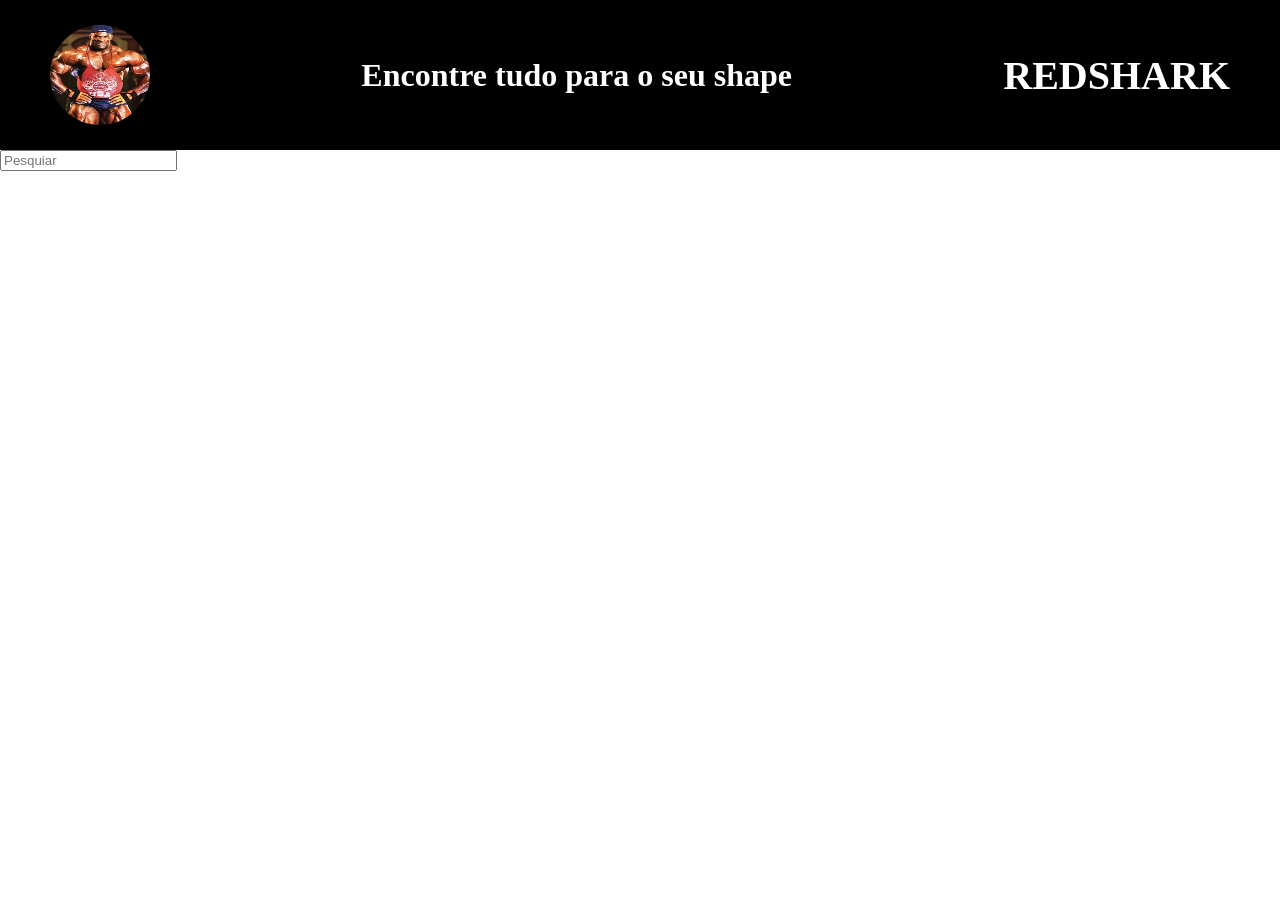
==== aula_06/index.html @ 1b99243e "Add files via upload" ====
<!DOCTYPE html>
<!DOCTYPE html>
<html lang="pt-BR">

<head>
    <meta charset="UTF-8">
    <link rel="stylesheet" href="./style.css">

    <title>PetShop</title>
</head>

<body>

    <header class=menu>
        <img src="./download.jpg" alt="">


        <h1>Encontre tudo para o seu shape </h1>

        <p>RedShark</p>
    </header>
    
    <div class="campo de pesquisa">
        <input type="text" placeholder="Pesquiar">

    </div>

</body>

</html>
---- aula_06/style.css ----
body{
    margin: 0px;
}
.menu{
    height: 50px;
    background-color: black;
    display: flex;
    justify-content: space-between;
    align-items: center;
    color: white;
    padding: 50px;
}

.menu img{
    width: 100px;
    height:100px;
    border-radius: 100%;
}

.menu p {
    font-size:  40px;
    font-weight: bold;
    text-transform: uppercase;
}
.campo-pesquisa{
    display: flex;
    justify-content: center;
    margin-top: 50px;
}

.campo-pesquisa input{
    height: 60px;
    width: 50%;
    border-radius: 50px;
    font-size: 20px;
    padding-left: 30px;
}
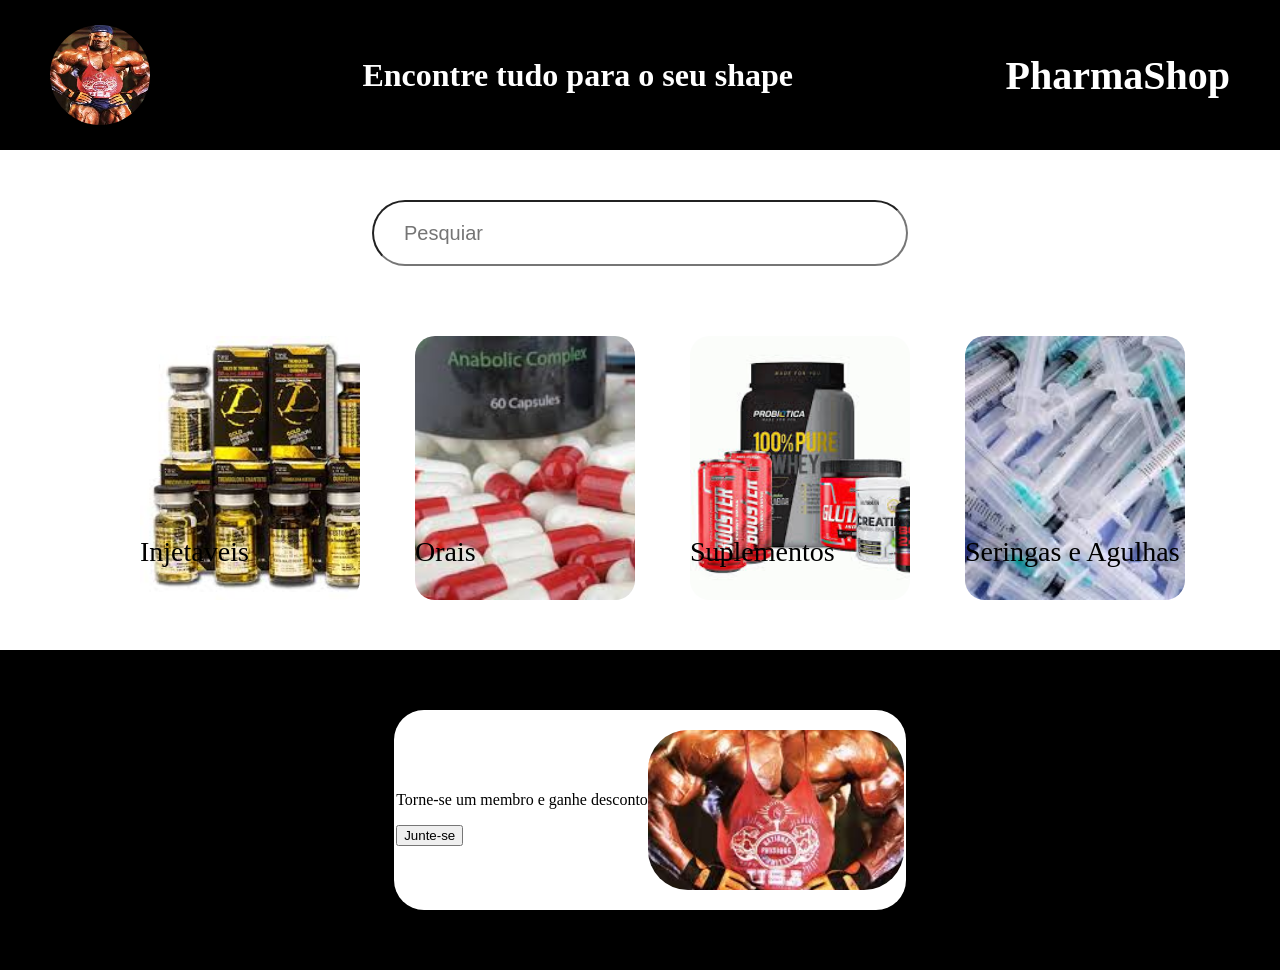
==== commit 8fa09bc8: "aula_06" ====
--- a/aula_06/index.html
+++ b/aula_06/index.html
@@ -1,30 +1,54 @@
-<!DOCTYPE html>
-<!DOCTYPE html>
-<html lang="pt-BR">
-
-<head>
-    <meta charset="UTF-8">
-    <link rel="stylesheet" href="./style.css">
-
-    <title>PetShop</title>
-</head>
-
-<body>
-
-    <header class=menu>
-        <img src="./download.jpg" alt="">
-
-
-        <h1>Encontre tudo para o seu shape </h1>
-
-        <p>RedShark</p>
-    </header>
-    
-    <div class="campo de pesquisa">
-        <input type="text" placeholder="Pesquiar">
-
-    </div>
-
-</body>
-
+<!DOCTYPE html>
+<!DOCTYPE html>
+<html lang="pt-BR">
+
+<head>
+    <meta charset="UTF-8">
+    <link rel="stylesheet" href="./style.css">
+
+    <title>PharmaShop</title>
+</head>
+
+<body>
+
+    <header class=menu>
+        <img src="./coleman.jpg" alt="">
+
+
+        <h1>Encontre tudo para o seu shape </h1>
+
+        <p>PharmaShop</p>
+    </header>
+
+    <div class="campo-pesquisa">
+        <input type="text" placeholder="Pesquiar">
+
+    </div>
+    <div class="grupo-card">
+        <div class="card" style="background-image: url(./juice.jpg);">
+            <p>Injetaveis</p>
+        </div>
+        <div class="card" style="background-image: url(./tictac.jpg);">
+            <p>Orais</p>
+        </div>
+        <div class="card" style="background-image: url(./suplementos.jpg);">
+            <p>Suplementos</p>
+        </div>
+        <div class="card" style="background-image: url(./agulhas.jpg);">
+           <p>Seringas e Agulhas</p>
+        </div>
+    </div>
+
+    <div class="banner">
+        <div class="card-banner">
+            <div class="card-direito">
+                <p>Torne-se um membro e ganhe desconto</p>
+                <button type="button">Junte-se</button>
+            </div>
+            <div class="card-esquerdo"></div>
+        </div>
+    </div>
+
+</body>
+
 </html>
--- a/aula_06/style.css
+++ b/aula_06/style.css
@@ -1,37 +1,102 @@
-body{
-    margin: 0px;
-}
-.menu{
-    height: 50px;
-    background-color: black;
-    display: flex;
-    justify-content: space-between;
-    align-items: center;
-    color: white;
-    padding: 50px;
-}
-
-.menu img{
-    width: 100px;
-    height:100px;
-    border-radius: 100%;
-}
-
-.menu p {
-    font-size:  40px;
-    font-weight: bold;
-    text-transform: uppercase;
-}
-.campo-pesquisa{
-    display: flex;
-    justify-content: center;
-    margin-top: 50px;
-}
-
-.campo-pesquisa input{
-    height: 60px;
-    width: 50%;
-    border-radius: 50px;
-    font-size: 20px;
-    padding-left: 30px;
-}+body {
+    margin: 0px;
+}
+
+.menu {
+    height: 50px;
+    background-color: black;
+    display: flex;
+    justify-content: space-between;
+    align-items: center;
+    color: white;
+    padding: 50px;
+}
+
+.menu img {
+    width: 100px;
+    height: 100px;
+    border-radius: 100%;
+}
+
+.menu p {
+    font-size: 40px;
+    font-weight: bold;
+
+}
+
+.campo-pesquisa {
+    display: flex;
+    justify-content: center;
+    margin-top: 50px;
+}
+
+.campo-pesquisa input {
+    height: 60px;
+    width: 500px;
+    border-radius: 50px;
+    font-size: 20px;
+    padding-left: 30px;
+}
+
+.grupo-card {
+    display: flex;
+    justify-content: center;
+    margin-top: 70px;
+
+}
+
+.card {
+    width: 220px;
+    height: 264px;
+    border-radius: 20px;
+    margin-left: 50px;
+    margin-right: 5px;
+    background-size: cover;
+    cursor: pointer;
+
+}
+
+.card p {
+    color: black;
+    font-size: 28px;
+    margin-top: 200px;
+}
+
+.banner {
+    background-color: black;
+    margin-top: 50px;
+    display: flex;
+    justify-content: center;
+    align-items: center;
+    padding: 10px;
+    width: 100%;
+    height: 300px;
+
+}
+
+.card-banner {
+    height: 200px;
+    width: 85%;
+    display: flex;
+    justify-content: center;
+    align-items: center;
+    width: 40%;
+    background-color: white;
+    border-radius: 30px;
+
+}
+
+.card-direito{
+    
+}
+
+
+
+.card-esquerdo{
+    background-image: url("./coleman.jpg");
+    background-size: cover;
+    background-position: center;
+    width: 50%;
+    height: 80%;
+    border-radius: 40px;
+}
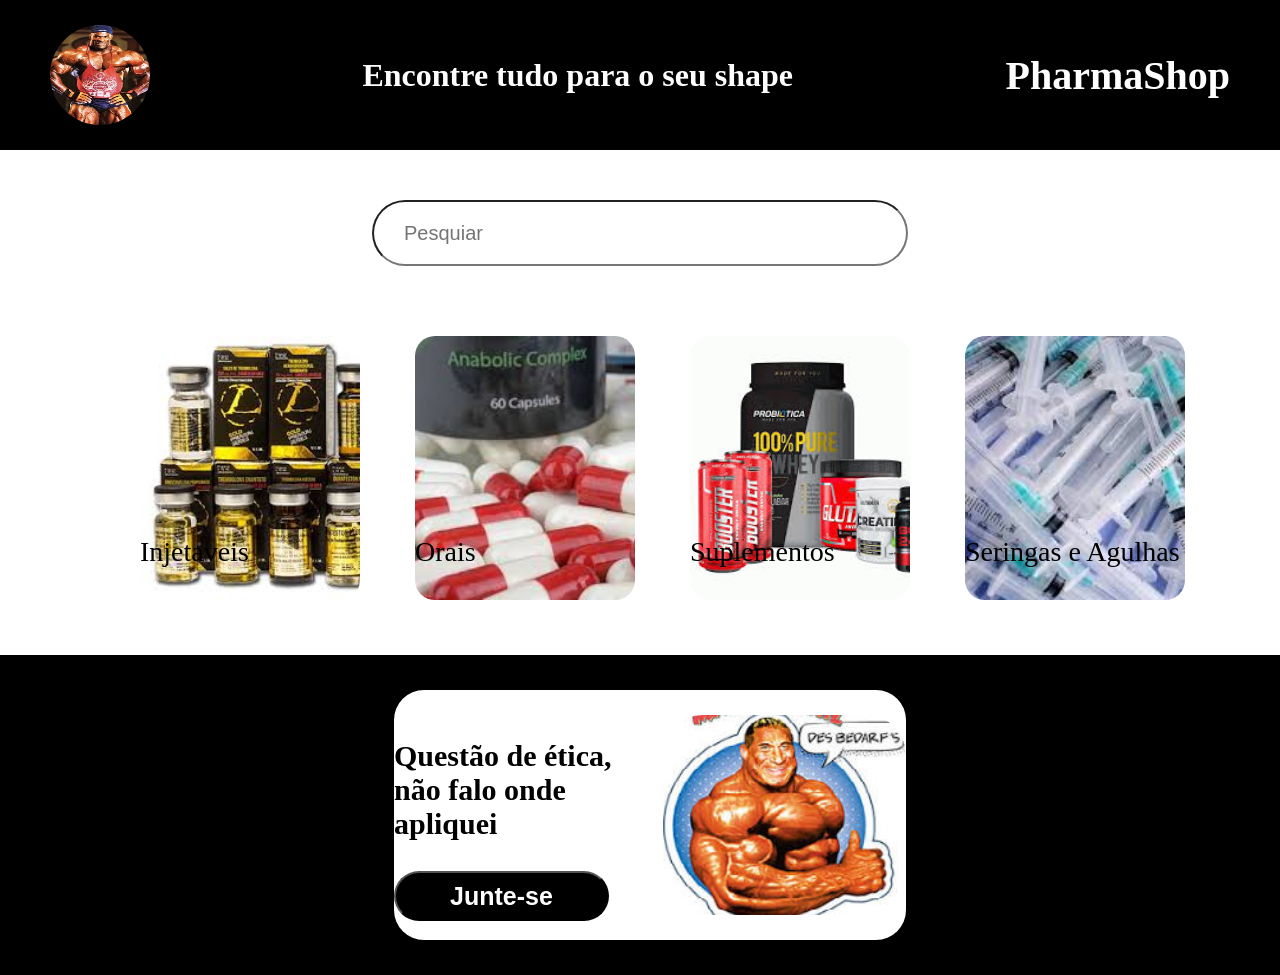
==== commit 084f83b9: "aula dia 27/02" ====
--- a/aula_06/index.html
+++ b/aula_06/index.html
@@ -41,11 +41,11 @@
 
     <div class="banner">
         <div class="card-banner">
-            <div class="card-direito">
-                <p>Torne-se um membro e ganhe desconto</p>
+            <div class="card-esquerdo">
+                <p>Questão de ética,<br>não falo onde apliquei</p>
                 <button type="button">Junte-se</button>
             </div>
-            <div class="card-esquerdo"></div>
+            <div class="card-direito"></div>
         </div>
     </div>
 
--- a/aula_06/style.css
+++ b/aula_06/style.css
@@ -64,7 +64,7 @@
 
 .banner {
     background-color: black;
-    margin-top: 50px;
+    margin-top: 55px;
     display: flex;
     justify-content: center;
     align-items: center;
@@ -75,7 +75,7 @@
 }
 
 .card-banner {
-    height: 200px;
+    height: 250px;
     width: 85%;
     display: flex;
     justify-content: center;
@@ -86,17 +86,30 @@
 
 }
 
-.card-direito{
-    
+.card-esquerdo button{
+    width: 80%;
+    height: 50px;
+    border-radius: 30px;
+    background-color: black;
+    color: white;
+    font-size: 25px;
+    cursor: pointer;
+    font-weight: bold;
+}
+
+.card-esquerdo p{
+    font-size: 30px;
+    font-weight: bold;
+
 }
 
 
 
-.card-esquerdo{
-    background-image: url("./coleman.jpg");
+.card-direito {
+    background-image: url("./natural.png");
     background-size: cover;
     background-position: center;
     width: 50%;
     height: 80%;
     border-radius: 40px;
-}
+}
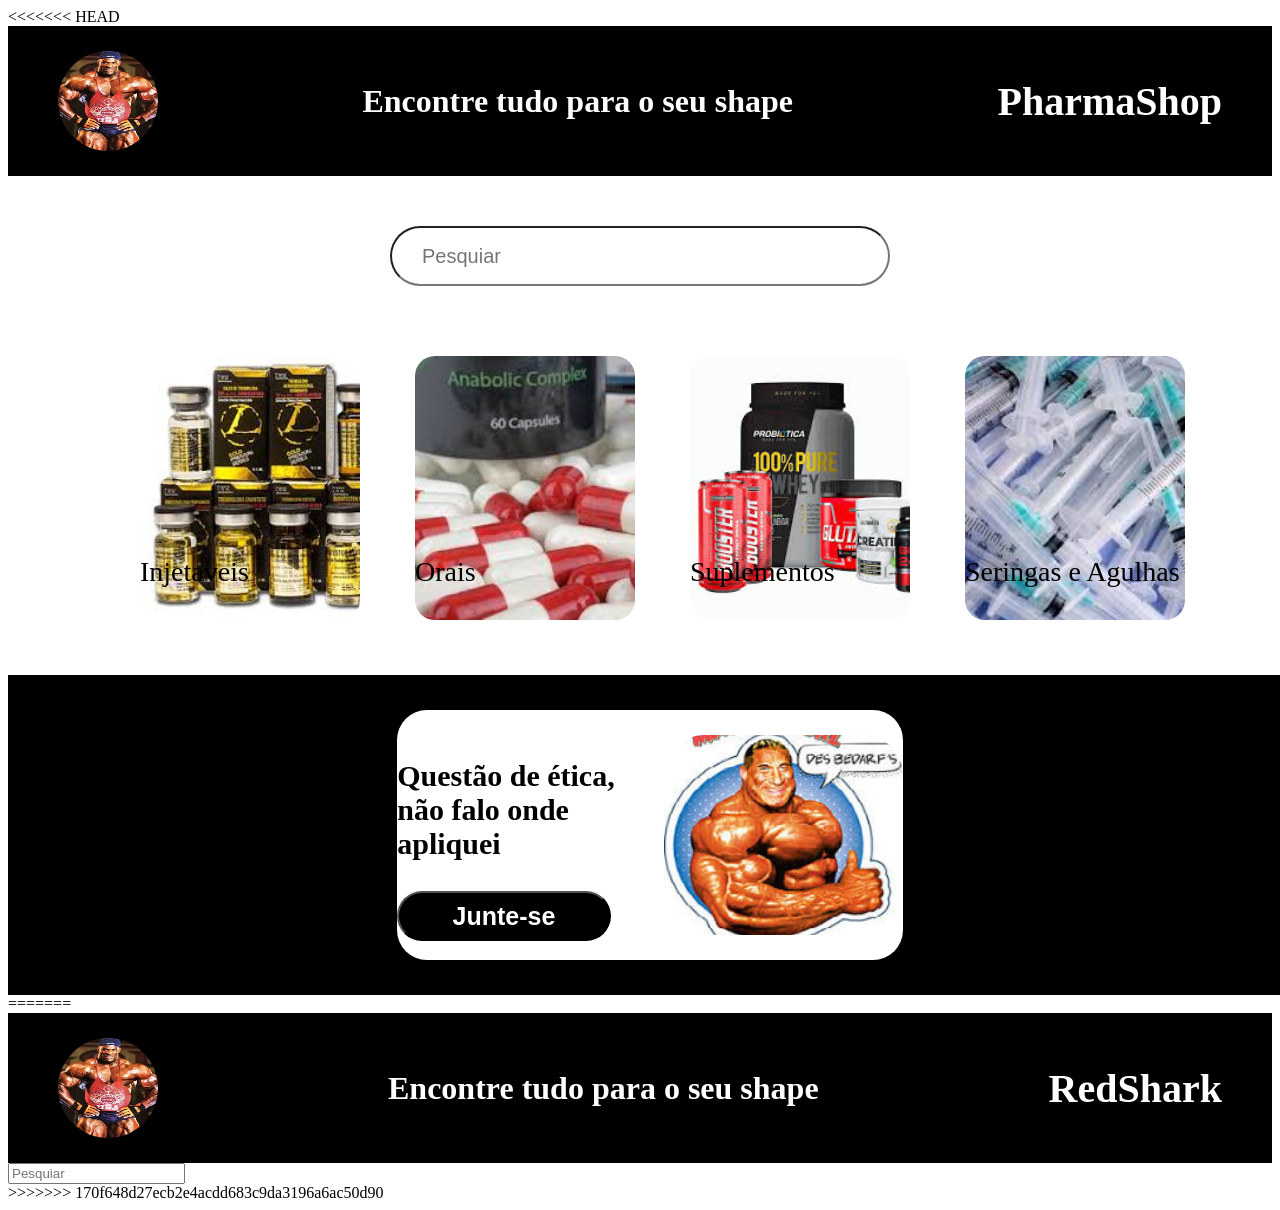
==== commit b6f8d695: "conflito" ====
--- a/aula_06/index.html
+++ b/aula_06/index.html
@@ -1,3 +1,4 @@
+<<<<<<< HEAD
 <!DOCTYPE html>
 <!DOCTYPE html>
 <html lang="pt-BR">
@@ -51,4 +52,35 @@
 
 </body>
 
+=======
+<!DOCTYPE html>
+<!DOCTYPE html>
+<html lang="pt-BR">
+
+<head>
+    <meta charset="UTF-8">
+    <link rel="stylesheet" href="./style.css">
+
+    <title>PetShop</title>
+</head>
+
+<body>
+
+    <header class=menu>
+        <img src="./download.jpg" alt="">
+
+
+        <h1>Encontre tudo para o seu shape </h1>
+
+        <p>RedShark</p>
+    </header>
+    
+    <div class="campo de pesquisa">
+        <input type="text" placeholder="Pesquiar">
+
+    </div>
+
+</body>
+
+>>>>>>> 170f648d27ecb2e4acdd683c9da3196a6ac50d90
 </html>
--- a/aula_06/style.css
+++ b/aula_06/style.css
@@ -1,3 +1,4 @@
+<<<<<<< HEAD
 body {
     margin: 0px;
 }
@@ -112,4 +113,42 @@
     width: 50%;
     height: 80%;
     border-radius: 40px;
+=======
+body{
+    margin: 0px;
+}
+.menu{
+    height: 50px;
+    background-color: black;
+    display: flex;
+    justify-content: space-between;
+    align-items: center;
+    color: white;
+    padding: 50px;
+}
+
+.menu img{
+    width: 100px;
+    height:100px;
+    border-radius: 100%;
+}
+
+.menu p {
+    font-size:  40px;
+    font-weight: bold;
+    text-transform: uppercase;
+}
+.campo-pesquisa{
+    display: flex;
+    justify-content: center;
+    margin-top: 50px;
+}
+
+.campo-pesquisa input{
+    height: 60px;
+    width: 50%;
+    border-radius: 50px;
+    font-size: 20px;
+    padding-left: 30px;
+>>>>>>> 170f648d27ecb2e4acdd683c9da3196a6ac50d90
 }
--- a/aula_06/style.css
+++ b/aula_06/style.css
@@ -1,3 +1,4 @@
+<<<<<<< HEAD
 body {
     margin: 0px;
 }
@@ -112,4 +113,42 @@
     width: 50%;
     height: 80%;
     border-radius: 40px;
+=======
+body{
+    margin: 0px;
+}
+.menu{
+    height: 50px;
+    background-color: black;
+    display: flex;
+    justify-content: space-between;
+    align-items: center;
+    color: white;
+    padding: 50px;
+}
+
+.menu img{
+    width: 100px;
+    height:100px;
+    border-radius: 100%;
+}
+
+.menu p {
+    font-size:  40px;
+    font-weight: bold;
+    text-transform: uppercase;
+}
+.campo-pesquisa{
+    display: flex;
+    justify-content: center;
+    margin-top: 50px;
+}
+
+.campo-pesquisa input{
+    height: 60px;
+    width: 50%;
+    border-radius: 50px;
+    font-size: 20px;
+    padding-left: 30px;
+>>>>>>> 170f648d27ecb2e4acdd683c9da3196a6ac50d90
 }
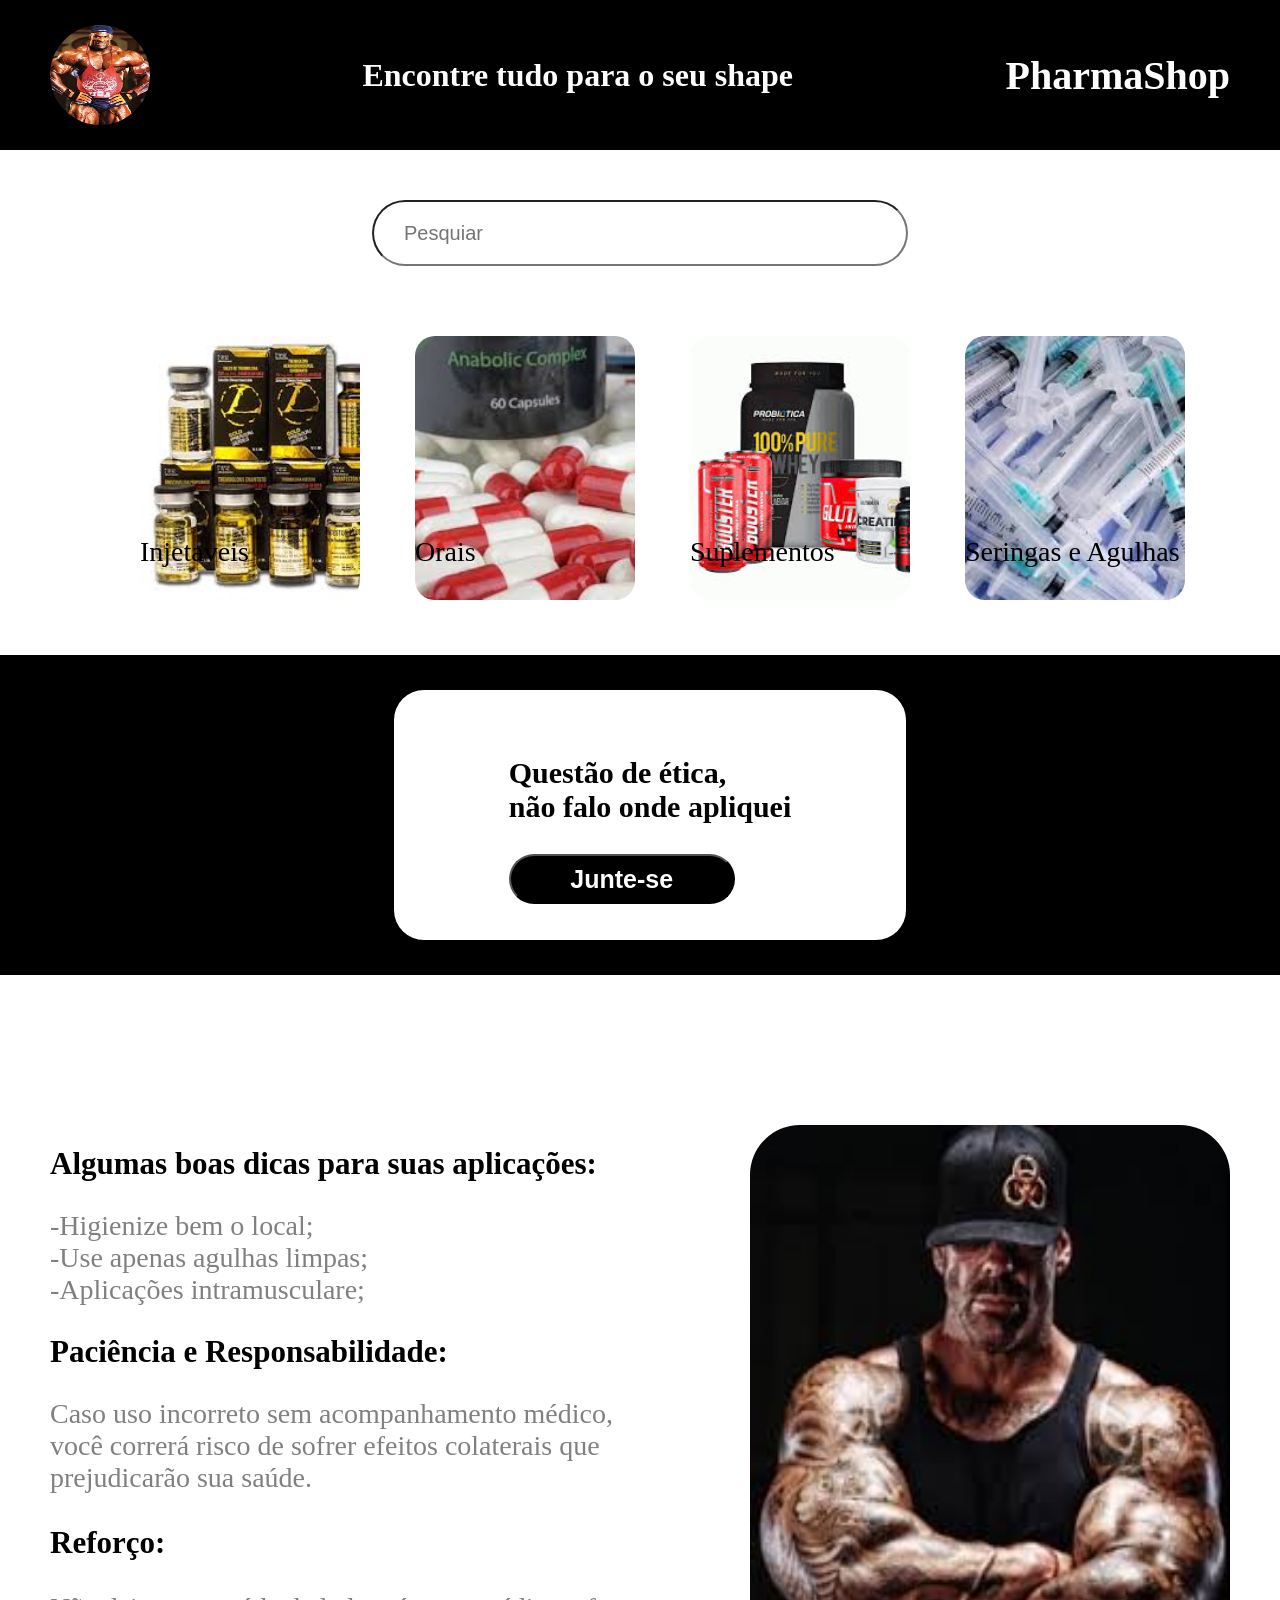
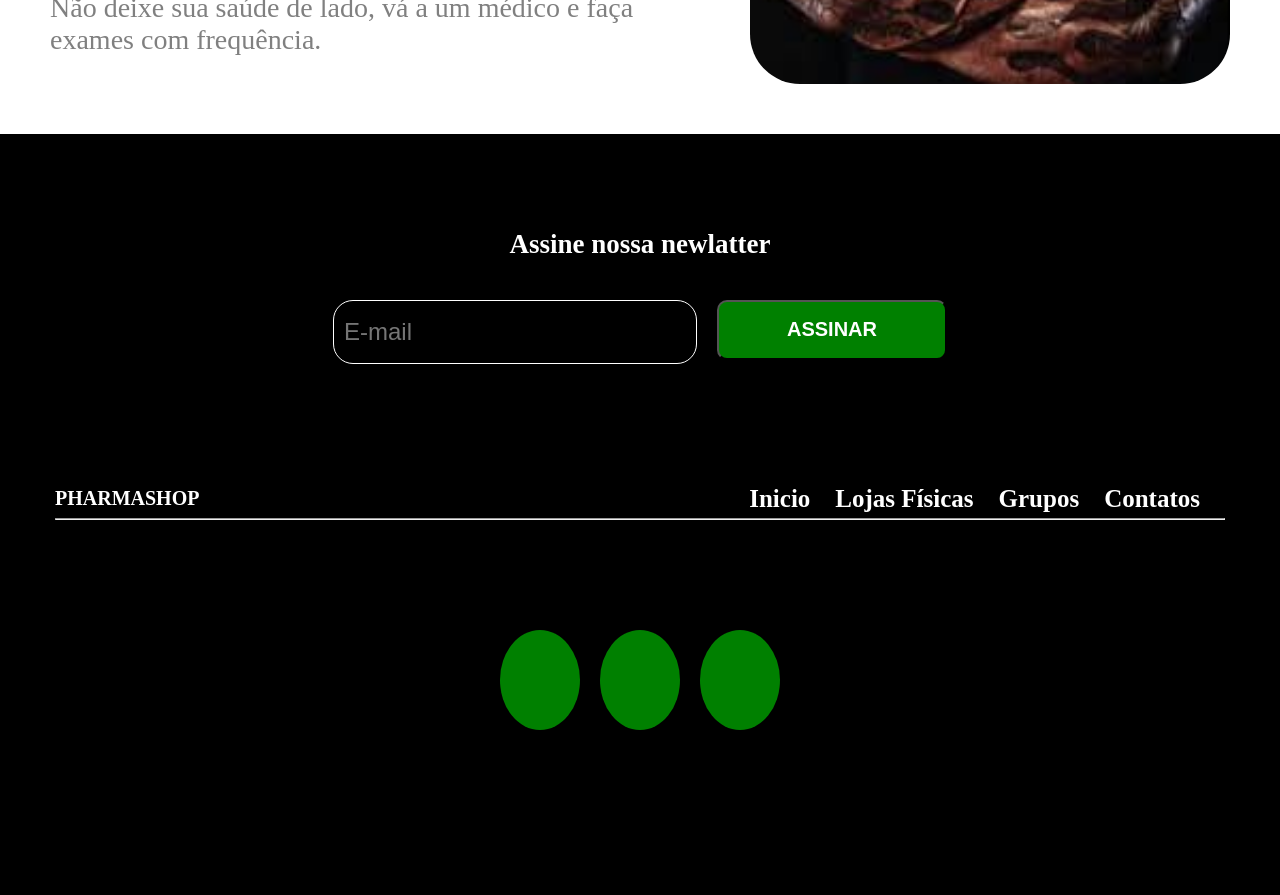
==== commit 21596aa3: "aula_06final" ====
--- a/aula_06/index.html
+++ b/aula_06/index.html
@@ -1,5 +1,3 @@
-<<<<<<< HEAD
-<!DOCTYPE html>
 <!DOCTYPE html>
 <html lang="pt-BR">
 
@@ -36,7 +34,7 @@
             <p>Suplementos</p>
         </div>
         <div class="card" style="background-image: url(./agulhas.jpg);">
-           <p>Seringas e Agulhas</p>
+            <p>Seringas e Agulhas</p>
         </div>
     </div>
 
@@ -50,37 +48,47 @@
         </div>
     </div>
 
-</body>
+    <div class="grupo-dicas">
+        <div class="dicas">
+            <h1>Algumas boas dicas para suas aplicações:</h1>
+            <p>-Higienize bem o local;<br>-Use apenas agulhas limpas;<br>
+                -Aplicações intramusculare;
+            </p>
 
-=======
-<!DOCTYPE html>
-<!DOCTYPE html>
-<html lang="pt-BR">
+            <h2>Paciência e Responsabilidade:</h2>
+            <p>Caso uso incorreto sem acompanhamento médico, você correrá risco de sofrer efeitos colaterais que
+                prejudicarão sua saúde.</p>
 
-<head>
-    <meta charset="UTF-8">
-    <link rel="stylesheet" href="./style.css">
+            <h3>Reforço:</h3>
+            <p>Não deixe sua saúde de lado, vá a um médico e faça exames com frequência.</p>
+        </div>
 
-    <title>PetShop</title>
-</head>
-
-<body>
-
-    <header class=menu>
-        <img src="./download.jpg" alt="">
-
-
-        <h1>Encontre tudo para o seu shape </h1>
-
-        <p>RedShark</p>
-    </header>
-    
-    <div class="campo de pesquisa">
-        <input type="text" placeholder="Pesquiar">
-
+        <img src="pianna.jpg" alt="">
     </div>
 
-</body>
+    <div class="rodape">
+        <div class="titulo">
+            <p>Assine nossa newlatter</p>
+        </div>
+        <div class="campo-log">
+            <input type="text" placeholder="E-mail">
+            <button>Assinar</button>
+        </div>
+        <div class="menu-rodape">
+            <p>PharmaShop</p>
+            <ul>
+                <li>Inicio</li>
+                <li>Lojas Físicas</li>
+                <li>Grupos</li>
+                <li>Contatos</li>
+            </ul>
+        </div>
+        <hr>
 
->>>>>>> 170f648d27ecb2e4acdd683c9da3196a6ac50d90
-</html>+        <div class="redes-sociais">
+            <div class="item-social"><i class="fa-brands fa-facebook-f"></i></div>
+            <div class="item-social"></div>
+            <div class="item-social"></div>
+        </div>
+
+</body>
--- a/aula_06/style.css
+++ b/aula_06/style.css
@@ -1,4 +1,3 @@
-<<<<<<< HEAD
 body {
     margin: 0px;
 }
@@ -87,7 +86,7 @@
 
 }
 
-.card-esquerdo button{
+.card-esquerdo button {
     width: 80%;
     height: 50px;
     border-radius: 30px;
@@ -98,57 +97,139 @@
     font-weight: bold;
 }
 
-.card-esquerdo p{
+.card-esquerdo p {
     font-size: 30px;
     font-weight: bold;
 
 }
 
-
-
-.card-direito {
-    background-image: url("./natural.png");
-    background-size: cover;
-    background-position: center;
+.grupo-dicas {
+    display: flex;
+    width: 100%;
+    margin-top: 100px;
+
+}
+
+.dicas {
     width: 50%;
-    height: 80%;
-    border-radius: 40px;
-=======
-body{
-    margin: 0px;
-}
-.menu{
-    height: 50px;
-    background-color: black;
+    padding: 50px;
+
+}
+
+.grupo-dicas img {
+    width: 40%;
+    padding: 50px;
+    border-radius: 100px;
+}
+
+.dicas h1 {
+    font-size: 31px;
+    font-weight: bold;
+
+}
+
+.dicas h2 {
+    font-size: 31px;
+    font-weight: bold;
+
+}
+
+.dicas h3 {
+    font-size: 31px;
+    font-weight: bold;
+
+}
+
+.dicas p {
+    font-size: 28px;
+    color: gray;
+}
+
+.rodape {
+    background-color: black;
+    padding: 55px;
+}
+
+.titulo {
+    margin-top: 40px;
+    color: white;
+    font-size: 27px;
+    font-weight: bold;
+    text-align: center;
+}
+
+.campo-log {
+    margin-top: 40px;
+    display: flex;
+    justify-content: center;
+    height: 60px;
+}
+
+.campo-log input {
+    height: 100%;
+    width: 350px;
+    border-radius: 20px;
+    background-color: transparent;
+    font-size: 24px;
+    color: white;
+    border: 1px solid white;
+    padding-left: 10px;
+}
+
+.campo-log button {
+    background-color: green;
+    width: 230px;
+    margin-left: 20px;
+    font-size: 20px;
+    color: white;
+    font-weight: bold;
+    text-transform: uppercase;
+    border-radius: 10px;
+}
+
+.menu-rodape {
+    color: white;
     display: flex;
     justify-content: space-between;
     align-items: center;
-    color: white;
-    padding: 50px;
-}
-
-.menu img{
-    width: 100px;
-    height:100px;
+    margin-top: 100px;
+}
+
+.menu-rodape p {
+    font-size: 20px;
+    font-weight: bold;
+    text-transform: uppercase;
+}
+
+.menu-rodape ul {
+    display: flex;
+    list-style-type: none;
+    font-size: 25px;
+    font-weight: bold;
+}
+
+.menu-rodape li {
+    margin-right: 25px;
+    cursor: pointer;
+}
+
+.rodape hr {
+    margin-top: -20px;
+
+}
+
+.redes-sociais {
+    display: flex;
+    justify-content: center;
+    align-items: center;
+    margin: 100px;
+}
+
+.item-social {
+    width: 80px;
+    height: 100px;
     border-radius: 100%;
-}
-
-.menu p {
-    font-size:  40px;
-    font-weight: bold;
-    text-transform: uppercase;
-}
-.campo-pesquisa{
-    display: flex;
-    justify-content: center;
-    margin-top: 50px;
-}
-
-.campo-pesquisa input{
-    height: 60px;
-    width: 50%;
-    border-radius: 50px;
-    font-size: 20px;
-    padding-left: 30px;
->>>>>>> 170f648d27ecb2e4acdd683c9da3196a6ac50d90
+    background-color: green;
+    margin: 10px;
+    cursor: pointer;
 }
